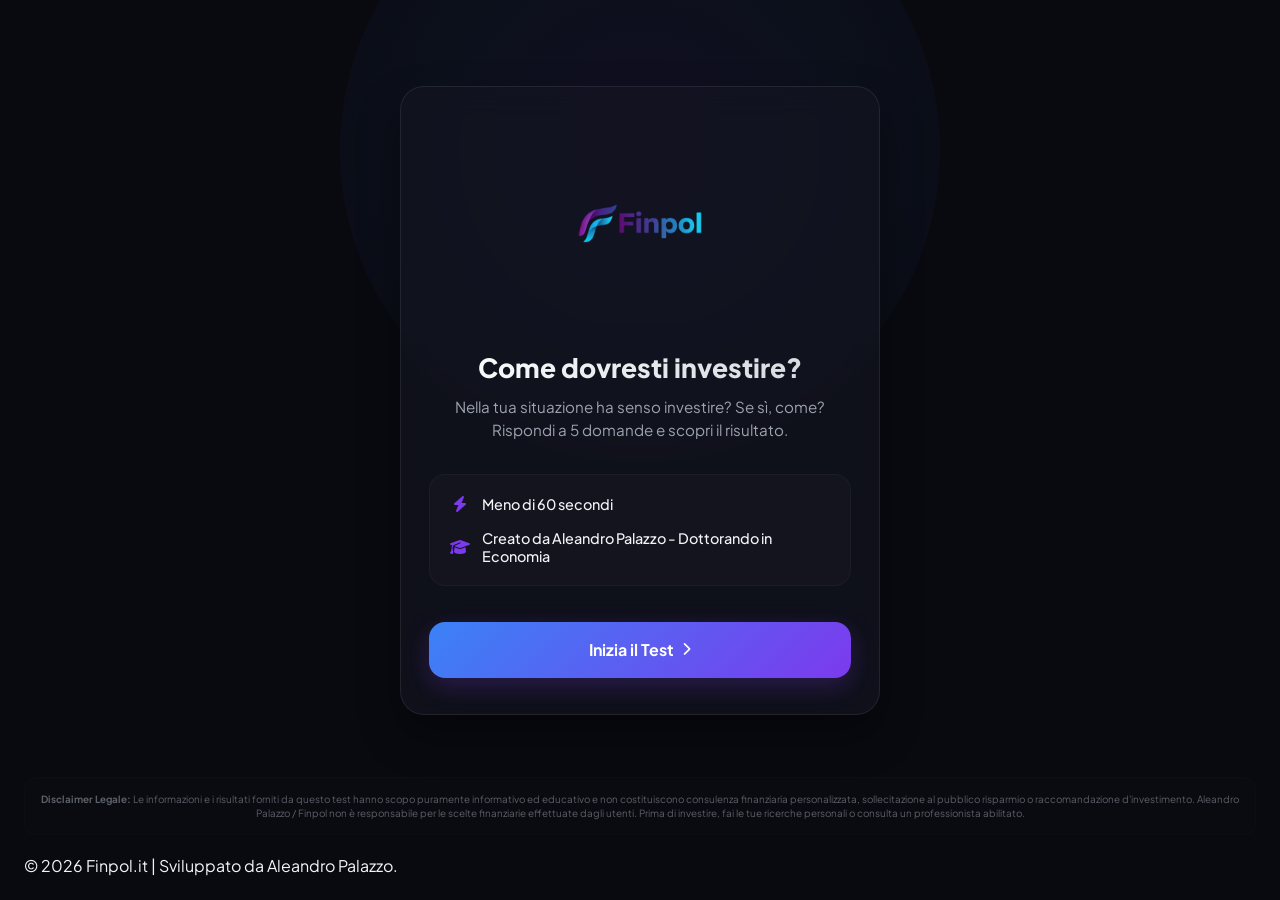
==== quiz/index.html @ c3ac3618 "Add files via upload" ====
<!DOCTYPE html>
<html lang="it">

<head>
    <meta charset="UTF-8">
    <meta name="viewport" content="width=device-width, initial-scale=1.0, maximum-scale=1.0, user-scalable=no">
    <title>Finpol | Come dovresti investire? </title>
    <meta name="description"
        content="Nella tua situazione ha senso investire? Se sì, come? Rispondi a 4 domande e scopri il risultato.">

    <!-- Google Fonts: Plus Jakarta Sans for ultra-modern look -->
    <link rel="preconnect" href="https://fonts.googleapis.com">
    <link rel="preconnect" href="https://fonts.gstatic.com" crossorigin>
    <link href="https://fonts.googleapis.com/css2?family=Plus+Jakarta+Sans:wght@400;500;600;700;800&display=swap"
        rel="stylesheet">

    <!-- FontAwesome for icons -->
    <link rel="stylesheet" href="https://cdnjs.cloudflare.com/ajax/libs/font-awesome/6.4.0/css/all.min.css">

    <link rel="stylesheet" href="style.css">
</head>

<body>
    <div class="glow-bg"></div>

    <main class="app-container">
        <!-- Progress Bar (Hidden on Start and Result) -->
        <div class="progress-container" id="progressContainer" style="display: none;">
            <div class="progress-bar" id="progressBar" style="width: 0%;"></div>
            <div class="progress-text" id="progressText">Domanda 1 di 4</div>
        </div>

        <!-- 1. WELCOME SCREEN -->
        <section class="card active" id="welcomeScreen">
            <div class="logo-container">
                <a href="../sito/index.html">
                    <img src="../logo/logo_con_scritta_render.png" alt="Finpol" height="200"
                        style="max-width: 100%; height: auto; max-height: 200px; cursor: pointer;">
                </a>
            </div>
            <h1 class="title">Come dovresti investire?</h1>
            <p class="subtitle">Nella tua situazione ha senso investire? Se sì, come? Rispondi a 5 domande e scopri il
                risultato.</p>

            <div class="features-list">
                <div class="feature-item">
                    <i class="fa-solid fa-bolt feature-icon"></i>
                    <span> Meno di 60 secondi </span>
                </div>
                <div class="feature-item">
                    <i class="fa-solid fa-graduation-cap feature-icon"></i>
                    <span>Creato da Aleandro Palazzo - Dottorando in Economia</span>
                </div>
            </div>

            <button class="btn btn-primary btn-pulse" id="btnStart" onclick="startQuiz()">
                Inizia il Test <i class="fa-solid fa-chevron-right icon-right"></i>
            </button>
        </section>

        <!-- 2. QUIZ CONTAINER (DYNAMIC CONTENT) -->
        <section class="card" id="quizScreen" style="display: none;">
            <h2 class="question-title" id="questionTitle">Testo della domanda?</h2>
            <div class="options-container" id="optionsContainer">
                <!-- Options will be injected by JavaScript -->
            </div>
        </section>

        <!-- 3. EMAIL LEAD CAPTURE SCREEN -->
        <section class="card" id="emailScreen" style="display: none;">
            <div class="icon-header">
                <i class="fa-solid fa-envelope-open-text header-large-icon"></i>
            </div>
            <h2 class="title">Hai finito!</h2>
            <p class="subtitle">Inserisci la tua email per sbloccare il tuo verdetto e ricevere il risultato.</p>

            <form id="emailForm" onsubmit="submitEmail(event)">
                <div class="input-group">
                    <i class="fa-solid fa-envelope input-icon"></i>
                    <input type="email" id="userEmail" placeholder="La tua email" required>
                </div>
                <div class="error-message" id="emailError" style="display: none;"></div>
                <div class="privacy-consent">
                    <input type="checkbox" id="consentCheckbox" required>
                    <label for="consentCheckbox">
                        Acconsento a ricevere la newsletter di Finpol e comunicazioni di marketing. Ho letto e accetto
                        la <a href="https://finpol.substack.com/about" target="_blank">Privacy Policy</a>.
                    </label>
                </div>
                <button type="submit" class="btn btn-primary" id="btnSubmitEmail">
                    Sblocca Risultato
                </button>
            </form>
            <p class="privacy-note"><i class="fa-solid fa-shield-halved"></i> Rispettiamo la tua privacy. Niente spam.
                Puoi disiscriverti in 1 click.</p>
        </section>

        <!-- 4. RESULT SCREEN -->
        <section class="card" id="resultScreen" style="display: none;">
            <!-- Result content will be injected by JavaScript -->
        </section>
    </main>

    <footer class="app-footer">
        <p class="disclaimer-text"><strong>Disclaimer Legale:</strong> Le informazioni e i risultati forniti da questo
            test hanno scopo puramente informativo ed educativo e non costituiscono consulenza finanziaria
            personalizzata, sollecitazione al pubblico risparmio o raccomandazione d'investimento. Aleandro Palazzo /
            Finpol non è responsabile per le scelte finanziarie effettuate dagli utenti. Prima di investire, fai le tue
            ricerche personali o consulta un professionista abilitato.</p>
        <p>&copy; 2026 Finpol.it | Sviluppato da Aleandro Palazzo.</p>
    </footer>

    <script src="app.js"></script>
</body>

</html>
---- quiz/style.css ----
/* ==========================================================================
   Finpol CSS Design System - Premium Dark Mode / Glassmorphism
   ========================================================================== */

:root {
    /* Color Palette */
    --bg-dark: #090a10;
    --card-bg: rgba(20, 22, 34, 0.6);
    --border-light: rgba(255, 255, 255, 0.08);
    --text-primary: #f3f4f6;
    --text-secondary: #9ca3af;
    
    /* Accent Colors */
    --accent-brand: #7c3aed;              /* Violet/Viola */
    --accent-brand-glow: rgba(124, 58, 237, 0.15);
    --accent-green: #10b981;              /* Verde (Semaforo Verde) */
    --accent-green-glow: rgba(16, 185, 129, 0.15);
    --accent-yellow: #f59e0b;
    --accent-yellow-glow: rgba(245, 158, 11, 0.15);
    --accent-red: #ef4444;
    --accent-red-glow: rgba(239, 68, 68, 0.15);
    --accent-blue: #3b82f6;
    --accent-blue-glow: rgba(59, 130, 246, 0.15);
    
    /* Animations */
    --transition-smooth: all 0.35s cubic-bezier(0.4, 0, 0.2, 1);
}

/* Reset and Base Styles */
* {
    margin: 0;
    padding: 0;
    box-sizing: border-box;
    -webkit-tap-highlight-color: transparent;
}

body {
    font-family: 'Plus Jakarta Sans', -apple-system, BlinkMacSystemFont, "Segoe UI", Roboto, Helvetica, Arial, sans-serif;
    background-color: var(--bg-dark);
    color: var(--text-primary);
    min-height: 100vh;
    display: flex;
    flex-direction: column;
    justify-content: space-between;
    align-items: center;
    overflow-x: hidden;
    position: relative;
    padding: 1.5rem;
}

/* Glowing Radial Background Blobs */
.glow-bg {
    position: absolute;
    width: 600px;
    height: 600px;
    top: -150px;
    left: 50%;
    transform: translateX(-50%);
    background: radial-gradient(circle, rgba(124, 58, 237, 0.08) 0%, rgba(59, 130, 246, 0.05) 50%, rgba(9, 10, 16, 0) 100%);
    z-index: 0;
    pointer-events: none;
    border-radius: 50%;
}

/* App Container Layout */
.app-container {
    width: 100%;
    max-width: 480px;
    margin: auto;
    z-index: 10;
    display: flex;
    flex-direction: column;
    gap: 1.5rem;
}

/* Header & Progress Bar */
.progress-container {
    width: 100%;
    background: rgba(255, 255, 255, 0.03);
    border: 1px solid var(--border-light);
    border-radius: 12px;
    padding: 0.75rem 1rem;
    display: flex;
    flex-direction: column;
    gap: 0.5rem;
    backdrop-filter: blur(10px);
    box-shadow: 0 4px 12px rgba(0, 0, 0, 0.2);
}

.progress-bar {
    height: 6px;
    background: linear-gradient(90deg, var(--accent-blue) 0%, var(--accent-brand) 100%);
    border-radius: 10px;
    transition: width 0.4s ease-out;
    box-shadow: 0 0 10px rgba(124, 58, 237, 0.3);
}

.progress-text {
    font-size: 0.75rem;
    font-weight: 600;
    color: var(--text-secondary);
    text-transform: uppercase;
    letter-spacing: 0.05em;
    display: flex;
    justify-content: space-between;
}

/* Premium Card - Glassmorphism style */
.card {
    background: var(--card-bg);
    border: 1px solid var(--border-light);
    border-radius: 24px;
    padding: 2.25rem 1.75rem;
    backdrop-filter: blur(16px);
    box-shadow: 0 20px 40px rgba(0, 0, 0, 0.4);
    transition: var(--transition-smooth);
    opacity: 0;
    transform: translateY(15px);
    display: none;
}

.card.active {
    display: flex;
    flex-direction: column;
    opacity: 1;
    transform: translateY(0);
}

/* Logo styling */
.logo-container {
    display: flex;
    justify-content: center;
    margin-bottom: 1.5rem;
}

.logo-text {
    font-size: 2rem;
    font-weight: 800;
    letter-spacing: 0.1em;
    color: var(--text-primary);
}

.logo-text .accent-text {
    color: var(--accent-brand);
    text-shadow: 0 0 15px rgba(124, 58, 237, 0.4);
}

/* Welcome Screen typography & UI elements */
.title {
    font-size: 1.65rem;
    font-weight: 800;
    line-height: 1.25;
    text-align: center;
    margin-bottom: 0.75rem;
    background: linear-gradient(135deg, #ffffff 0%, #d1d5db 100%);
    -webkit-background-clip: text;
    -webkit-text-fill-color: transparent;
}

.subtitle {
    font-size: 0.95rem;
    font-weight: 400;
    line-height: 1.5;
    color: var(--text-secondary);
    text-align: center;
    margin-bottom: 2rem;
}

.features-list {
    display: flex;
    flex-direction: column;
    gap: 1rem;
    margin-bottom: 2.25rem;
    background: rgba(255, 255, 255, 0.02);
    border-radius: 16px;
    padding: 1.25rem;
    border: 1px solid rgba(255, 255, 255, 0.03);
}

.feature-item {
    display: flex;
    align-items: center;
    gap: 0.75rem;
    font-size: 0.9rem;
    font-weight: 500;
    color: var(--text-primary);
}

.feature-icon {
    color: var(--accent-brand);
    font-size: 1rem;
    width: 20px;
    text-align: center;
}

/* Buttons */
.btn {
    width: 100%;
    padding: 1.1rem;
    border-radius: 16px;
    border: none;
    font-family: inherit;
    font-size: 1rem;
    font-weight: 700;
    cursor: pointer;
    display: flex;
    justify-content: center;
    align-items: center;
    gap: 0.5rem;
    transition: var(--transition-smooth);
}

.btn-primary {
    background: linear-gradient(135deg, var(--accent-blue) 0%, var(--accent-brand) 100%);
    color: #ffffff;
    box-shadow: 0 8px 24px rgba(124, 58, 237, 0.25);
}

.btn-primary:hover {
    transform: translateY(-2px);
    box-shadow: 0 12px 28px rgba(124, 58, 237, 0.4);
    background: linear-gradient(135deg, #60a5fa 0%, #a78bfa 100%);
}

.btn-primary:active {
    transform: translateY(0);
}

.btn-pulse {
    animation: buttonPulse 2s infinite;
}

@keyframes buttonPulse {
    0% {
        box-shadow: 0 0 0 0 rgba(124, 58, 237, 0.5);
    }
    70% {
        box-shadow: 0 0 0 12px rgba(124, 58, 237, 0);
    }
    100% {
        box-shadow: 0 0 0 0 rgba(124, 58, 237, 0);
    }
}

.icon-right {
    font-size: 0.85rem;
    transition: transform 0.25s ease;
}

.btn:hover .icon-right {
    transform: translateX(4px);
}

/* Question Section & Option Cards */
.question-title {
    font-size: 1.35rem;
    font-weight: 700;
    line-height: 1.35;
    text-align: center;
    margin-bottom: 2rem;
}

.options-container {
    display: flex;
    flex-direction: column;
    gap: 0.85rem;
}

.option-card {
    background: rgba(255, 255, 255, 0.02);
    border: 1px solid var(--border-light);
    border-radius: 16px;
    padding: 1.15rem 1.35rem;
    cursor: pointer;
    display: flex;
    align-items: center;
    gap: 1rem;
    transition: var(--transition-smooth);
    text-align: left;
}

.option-card:hover {
    background: rgba(255, 255, 255, 0.05);
    border-color: rgba(255, 255, 255, 0.15);
    transform: translateX(4px);
}

.option-card.selected {
    background: var(--accent-brand-glow);
    border-color: var(--accent-brand);
    box-shadow: 0 0 15px rgba(16, 185, 129, 0.1);
}

.option-badge {
    width: 28px;
    height: 28px;
    border-radius: 50%;
    background: rgba(255, 255, 255, 0.05);
    border: 1px solid var(--border-light);
    display: flex;
    justify-content: center;
    align-items: center;
    font-size: 0.8rem;
    font-weight: 700;
    color: var(--text-secondary);
    flex-shrink: 0;
    transition: var(--transition-smooth);
}

.option-card:hover .option-badge {
    color: var(--text-primary);
    border-color: var(--text-secondary);
}

.option-card.selected .option-badge {
    background: var(--accent-brand);
    color: #ffffff;
    border-color: var(--accent-brand);
}

.option-text {
    font-size: 0.95rem;
    font-weight: 500;
    line-height: 1.4;
    color: var(--text-primary);
}

/* Lead Capture Screen */
.icon-header {
    display: flex;
    justify-content: center;
    margin-bottom: 1.5rem;
}

.header-large-icon {
    font-size: 3rem;
    color: var(--accent-brand);
    filter: drop-shadow(0 0 15px rgba(124, 58, 237, 0.3));
}

#emailForm {
    display: flex;
    flex-direction: column;
    gap: 1rem;
    width: 100%;
}

.input-group {
    position: relative;
    width: 100%;
}

.input-icon {
    position: absolute;
    left: 1.25rem;
    top: 50%;
    transform: translateY(-50%);
    color: var(--text-secondary);
    font-size: 1.1rem;
}

.input-group input {
    width: 100%;
    padding: 1.1rem 1.1rem 1.1rem 3rem;
    border-radius: 16px;
    border: 1px solid var(--border-light);
    background: rgba(0, 0, 0, 0.2);
    color: var(--text-primary);
    font-family: inherit;
    font-size: 1rem;
    outline: none;
    transition: var(--transition-smooth);
}

.input-group input:focus {
    border-color: var(--accent-brand);
    background: rgba(0, 0, 0, 0.4);
    box-shadow: 0 0 15px rgba(124, 58, 237, 0.15);
}

.privacy-note {
    font-size: 0.75rem;
    color: var(--text-secondary);
    text-align: center;
    margin-top: 1.25rem;
    display: flex;
    justify-content: center;
    align-items: center;
    gap: 0.35rem;
}

.privacy-consent {
    display: flex;
    align-items: flex-start;
    gap: 0.75rem;
    margin-top: 0.5rem;
    margin-bottom: 0.5rem;
    text-align: left;
}

.privacy-consent input[type="checkbox"] {
    margin-top: 0.25rem;
    accent-color: var(--accent-brand);
    cursor: pointer;
    width: 16px;
    height: 16px;
    flex-shrink: 0;
}

.privacy-consent label {
    font-size: 0.75rem;
    color: var(--text-secondary);
    line-height: 1.4;
    cursor: pointer;
}

    z-index: 10;
}

.app-footer p {
    font-size: 0.75rem;
    color: rgba(255, 255, 255, 0.25);
    letter-spacing: 0.02em;
}

/* Responsive Scaling for smaller phones */
@media (max-width: 380px) {
    body {
        padding: 1rem;
    }
    
    .card {
        padding: 1.75rem 1.25rem;
    }
    
    .title {
        font-size: 1.4rem;
    }
    
    .option-text {
        font-size: 0.85rem;
    }
    
    .btn {
        padding: 0.95rem;
    }
}

.disclaimer-text {
    font-size: 0.62rem;
    color: var(--text-secondary);
    line-height: 1.45;
    margin-bottom: 1.25rem;
    text-align: center;
    opacity: 0.55;
    background: rgba(255, 255, 255, 0.01);
    border: 1px solid rgba(255, 255, 255, 0.02);
    border-radius: 12px;
    padding: 0.85rem 1rem;
}

.error-message {
    color: var(--accent-red);
    font-size: 0.75rem;
    font-weight: 600;
    border: 1px solid var(--border-light);
    border-radius: 16px;
    padding: 1.15rem 1.35rem;
    cursor: pointer;
    display: flex;
    align-items: center;
    gap: 1rem;
    transition: var(--transition-smooth);
    text-align: left;
}

.option-card:hover {
    background: rgba(255, 255, 255, 0.05);
    border-color: rgba(255, 255, 255, 0.15);
    transform: translateX(4px);
}

.option-card.selected {
    background: var(--accent-brand-glow);
    border-color: var(--accent-brand);
    box-shadow: 0 0 15px rgba(16, 185, 129, 0.1);
}

.option-badge {
    width: 28px;
    height: 28px;
    border-radius: 50%;
    background: rgba(255, 255, 255, 0.05);
    border: 1px solid var(--border-light);
    display: flex;
    justify-content: center;
    align-items: center;
    font-size: 0.8rem;
    font-weight: 700;
    color: var(--text-secondary);
    flex-shrink: 0;
    transition: var(--transition-smooth);
}

.option-card:hover .option-badge {
    color: var(--text-primary);
    border-color: var(--text-secondary);
}

.option-card.selected .option-badge {
    background: var(--accent-brand);
    color: #ffffff;
    border-color: var(--accent-brand);
}

.option-text {
    font-size: 0.95rem;
    font-weight: 500;
    line-height: 1.4;
    color: var(--text-primary);
}

/* Lead Capture Screen */
.icon-header {
    display: flex;
    justify-content: center;
    margin-bottom: 1.5rem;
}

.header-large-icon {
    font-size: 3rem;
    color: var(--accent-brand);
    filter: drop-shadow(0 0 15px rgba(124, 58, 237, 0.3));
}

#emailForm {
    display: flex;
    flex-direction: column;
    gap: 1rem;
    width: 100%;
}

.input-group {
    position: relative;
    width: 100%;
}

.input-icon {
    position: absolute;
    left: 1.25rem;
    top: 50%;
    transform: translateY(-50%);
    color: var(--text-secondary);
    font-size: 1.1rem;
}

.input-group input {
    width: 100%;
    padding: 1.1rem 1.1rem 1.1rem 3rem;
    border-radius: 16px;
    border: 1px solid var(--border-light);
    background: rgba(0, 0, 0, 0.2);
    color: var(--text-primary);
    font-family: inherit;
    font-size: 1rem;
    outline: none;
    transition: var(--transition-smooth);
}

.input-group input:focus {
    border-color: var(--accent-brand);
    background: rgba(0, 0, 0, 0.4);
    box-shadow: 0 0 15px rgba(124, 58, 237, 0.15);
}

.privacy-note {
    font-size: 0.75rem;
    color: var(--text-secondary);
    text-align: center;
    margin-top: 1.25rem;
    display: flex;
    justify-content: center;
    align-items: center;
    gap: 0.35rem;
}

.privacy-consent {
    display: flex;
    align-items: flex-start;
    gap: 0.75rem;
    margin-top: 0.5rem;
    margin-bottom: 0.5rem;
    text-align: left;
}

.privacy-consent input[type="checkbox"] {
    margin-top: 0.25rem;
    accent-color: var(--accent-brand);
    cursor: pointer;
    width: 16px;
    height: 16px;
    flex-shrink: 0;
}

.privacy-consent label {
    font-size: 0.75rem;
    color: var(--text-secondary);
    line-height: 1.4;
    cursor: pointer;
}

    z-index: 10;
}

.app-footer p {
    font-size: 0.75rem;
    color: rgba(255, 255, 255, 0.25);
    letter-spacing: 0.02em;
}

/* Responsive Scaling for smaller phones */
@media (max-width: 380px) {
    body {
        padding: 1rem;
    }
    
    .card {
        padding: 1.75rem 1.25rem;
    }
    
    .title {
        font-size: 1.4rem;
    }
    
    .option-text {
        font-size: 0.85rem;
    }
    
    .btn {
        padding: 0.95rem;
    }
}

.disclaimer-text {
    font-size: 0.62rem;
    color: var(--text-secondary);
    line-height: 1.45;
    margin-bottom: 1.25rem;
    text-align: center;
    opacity: 0.55;
    background: rgba(255, 255, 255, 0.01);
    border: 1px solid rgba(255, 255, 255, 0.02);
    border-radius: 12px;
    padding: 0.85rem 1rem;
}

.error-message {
    color: var(--accent-red);
    font-size: 0.75rem;
    font-weight: 600;
    margin-top: 0.45rem;
    text-align: left;
    display: none;
    align-items: center;
    gap: 0.35rem;
    padding-left: 0.5rem;
}

/* Result Screens */
.result-header {
    display: flex;
    flex-direction: column;
    align-items: center;
    margin-bottom: 2rem;
    gap: 1rem;
}

.result-badge {
    padding: 0.5rem 1.25rem;
    border-radius: 100px;
    font-size: 0.75rem;
    font-weight: 800;
    text-transform: uppercase;
    letter-spacing: 0.1em;
    display: flex;
    align-items: center;
    gap: 0.5rem;
}

/* Result Profile specific colors */
.result-rosso .result-badge {
    background: var(--accent-red-glow);
    color: var(--accent-red);
    border: 1px solid rgba(239, 68, 68, 0.25);
}
.result-rosso .result-icon-box {
    background: var(--accent-red-glow);
    color: var(--accent-red);
    box-shadow: 0 0 25px rgba(239, 68, 68, 0.2);
}

.result-giallo .result-badge {
    background: var(--accent-yellow-glow);
    color: var(--accent-yellow);
    border: 1px solid rgba(245, 158, 11, 0.25);
}
.result-giallo .result-icon-box {
    background: var(--accent-yellow-glow);
    color: var(--accent-yellow);
    box-shadow: 0 0 25px rgba(245, 158, 11, 0.2);
}

.result-verde .result-badge {
    background: var(--accent-green-glow);
    color: var(--accent-green);
    border: 1px solid rgba(16, 185, 129, 0.25);
}
.result-verde .result-icon-box {
    background: var(--accent-green-glow);
    color: var(--accent-green);
    box-shadow: 0 0 25px rgba(16, 185, 129, 0.2);
}

.result-blu .result-badge {
    background: var(--accent-blue-glow);
    color: var(--accent-blue);
    border: 1px solid rgba(59, 130, 246, 0.25);
}
.result-blu .result-icon-box {
    background: var(--accent-blue-glow);
    color: var(--accent-blue);
    box-shadow: 0 0 25px rgba(59, 130, 246, 0.2);
}

.result-icon-box {
    width: 72px;
    height: 72px;
    border-radius: 20px;
    display: flex;
    justify-content: center;
    align-items: center;
    font-size: 2.25rem;
}

.result-strategy-card {
    background: rgba(255, 255, 255, 0.02);
    border: 1px solid var(--border-light);
    border-radius: 16px;
    padding: 1.5rem;
    margin-bottom: 2rem;
}

.result-strategy-card h3 {
    font-size: 1.05rem;
    font-weight: 700;
    margin-bottom: 0.75rem;
    color: var(--text-primary);
    display: flex;
    align-items: center;
    gap: 0.5rem;
}

.result-strategy-card p {
    font-size: 0.9rem;
    line-height: 1.55;
    color: var(--text-secondary);
}

.result-strategy-card ul {
    margin-top: 0.75rem;
    padding-left: 1.25rem;
    font-size: 0.9rem;
    color: var(--text-secondary);
    display: flex;
    flex-direction: column;
    gap: 0.35rem;
}
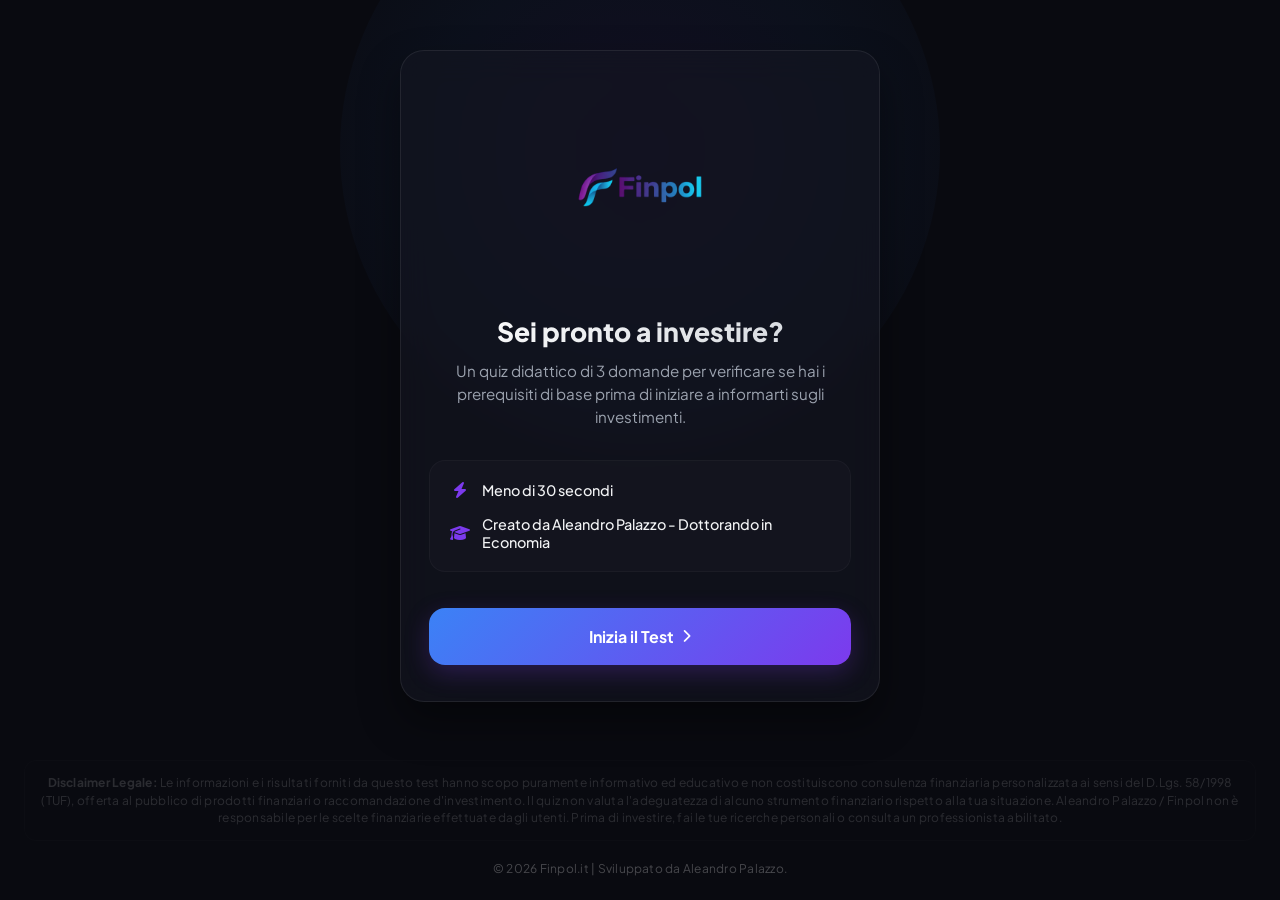
==== commit e7da2ed3: "Add files via upload" ====
--- a/quiz/index.html
+++ b/quiz/index.html
@@ -4,9 +4,10 @@
 <head>
     <meta charset="UTF-8">
     <meta name="viewport" content="width=device-width, initial-scale=1.0, maximum-scale=1.0, user-scalable=no">
-    <title>Finpol | Come dovresti investire? </title>
+    <link rel="icon" type="image/png" href="../logo/logo_render.png">
+    <title>Finpol Quiz - Sei pronto a investire?</title>
     <meta name="description"
-        content="Nella tua situazione ha senso investire? Se sì, come? Rispondi a 4 domande e scopri il risultato.">
+        content="Un quiz didattico di 3 domande sui prerequisiti della finanza personale: debiti, fondo emergenza e capacità di risparmio.">
 
     <!-- Google Fonts: Plus Jakarta Sans for ultra-modern look -->
     <link rel="preconnect" href="https://fonts.googleapis.com">
@@ -17,7 +18,7 @@
     <!-- FontAwesome for icons -->
     <link rel="stylesheet" href="https://cdnjs.cloudflare.com/ajax/libs/font-awesome/6.4.0/css/all.min.css">
 
-    <link rel="stylesheet" href="style.css">
+    <link rel="stylesheet" href="style.css?v=2">
 </head>
 
 <body>
@@ -27,25 +28,25 @@
         <!-- Progress Bar (Hidden on Start and Result) -->
         <div class="progress-container" id="progressContainer" style="display: none;">
             <div class="progress-bar" id="progressBar" style="width: 0%;"></div>
-            <div class="progress-text" id="progressText">Domanda 1 di 4</div>
+            <div class="progress-text" id="progressText">Domanda 1 di 3</div>
         </div>
 
         <!-- 1. WELCOME SCREEN -->
         <section class="card active" id="welcomeScreen">
             <div class="logo-container">
-                <a href="../sito/index.html">
+                <a href="../index.html">
                     <img src="../logo/logo_con_scritta_render.png" alt="Finpol" height="200"
                         style="max-width: 100%; height: auto; max-height: 200px; cursor: pointer;">
                 </a>
             </div>
-            <h1 class="title">Come dovresti investire?</h1>
-            <p class="subtitle">Nella tua situazione ha senso investire? Se sì, come? Rispondi a 5 domande e scopri il
-                risultato.</p>
+            <h1 class="title">Sei pronto a investire?</h1>
+            <p class="subtitle">Un quiz didattico di 3 domande per verificare se hai i prerequisiti di base prima di
+                iniziare a informarti sugli investimenti.</p>
 
             <div class="features-list">
                 <div class="feature-item">
                     <i class="fa-solid fa-bolt feature-icon"></i>
-                    <span> Meno di 60 secondi </span>
+                    <span> Meno di 30 secondi </span>
                 </div>
                 <div class="feature-item">
                     <i class="fa-solid fa-graduation-cap feature-icon"></i>
@@ -72,7 +73,8 @@
                 <i class="fa-solid fa-envelope-open-text header-large-icon"></i>
             </div>
             <h2 class="title">Hai finito!</h2>
-            <p class="subtitle">Inserisci la tua email per sbloccare il tuo verdetto e ricevere il risultato.</p>
+            <p class="subtitle">Vuoi ricevere anche la newsletter di Finpol con nuovi contenuti didattici? È
+                facoltativo: puoi vedere il risultato in ogni caso.</p>
 
             <form id="emailForm" onsubmit="submitEmail(event)">
                 <div class="input-group">
@@ -83,16 +85,19 @@
                 <div class="privacy-consent">
                     <input type="checkbox" id="consentCheckbox" required>
                     <label for="consentCheckbox">
-                        Acconsento a ricevere la newsletter di Finpol e comunicazioni di marketing. Ho letto e accetto
-                        la <a href="https://finpol.substack.com/about" target="_blank">Privacy Policy</a>.
+                        Acconsento a ricevere la newsletter di Finpol e comunicazioni sui suoi prodotti. Ho letto
+                        l'<a href="../privacy.html" target="_blank">Informativa privacy</a>.
                     </label>
                 </div>
                 <button type="submit" class="btn btn-primary" id="btnSubmitEmail">
-                    Sblocca Risultato
+                    Iscrivimi e vedi il risultato
                 </button>
             </form>
-            <p class="privacy-note"><i class="fa-solid fa-shield-halved"></i> Rispettiamo la tua privacy. Niente spam.
-                Puoi disiscriverti in 1 click.</p>
+            <button type="button" class="btn btn-skip" id="btnSkipEmail" onclick="skipEmail()">
+                Vedi il risultato senza iscriverti
+            </button>
+            <p class="privacy-note"><i class="fa-solid fa-shield-halved"></i> Le tue risposte al quiz non vengono
+                salvate né associate alla tua email. Niente spam, puoi disiscriverti in 1 click.</p>
         </section>
 
         <!-- 4. RESULT SCREEN -->
@@ -104,9 +109,10 @@
     <footer class="app-footer">
         <p class="disclaimer-text"><strong>Disclaimer Legale:</strong> Le informazioni e i risultati forniti da questo
             test hanno scopo puramente informativo ed educativo e non costituiscono consulenza finanziaria
-            personalizzata, sollecitazione al pubblico risparmio o raccomandazione d'investimento. Aleandro Palazzo /
-            Finpol non è responsabile per le scelte finanziarie effettuate dagli utenti. Prima di investire, fai le tue
-            ricerche personali o consulta un professionista abilitato.</p>
+            personalizzata ai sensi del D.Lgs. 58/1998 (TUF), offerta al pubblico di prodotti finanziari o
+            raccomandazione d'investimento. Il quiz non valuta l'adeguatezza di alcuno strumento finanziario rispetto
+            alla tua situazione. Aleandro Palazzo / Finpol non è responsabile per le scelte finanziarie effettuate dagli
+            utenti. Prima di investire, fai le tue ricerche personali o consulta un professionista abilitato.</p>
         <p>&copy; 2026 Finpol.it | Sviluppato da Aleandro Palazzo.</p>
     </footer>
 
--- a/quiz/style.css
+++ b/quiz/style.css
@@ -407,22 +407,6 @@
     flex-shrink: 0;
 }
 
-.privacy-consent label {
-    font-size: 0.75rem;
-    color: var(--text-secondary);
-    line-height: 1.4;
-    cursor: pointer;
-}
-
-    z-index: 10;
-}
-
-.app-footer p {
-    font-size: 0.75rem;
-    color: rgba(255, 255, 255, 0.25);
-    letter-spacing: 0.02em;
-}
-
 /* Responsive Scaling for smaller phones */
 @media (max-width: 380px) {
     body {
@@ -608,7 +592,10 @@
     line-height: 1.4;
     cursor: pointer;
 }
-
+.app-footer {
+    text-align: center;
+    margin-top: 2rem;
+    position: relative;
     z-index: 10;
 }
 
@@ -775,3 +762,17 @@
     flex-direction: column;
     gap: 0.35rem;
 }
+
+/* Skip newsletter (risultato accessibile senza consenso marketing) */
+.btn-skip {
+    margin-top: 0.75rem;
+    background: transparent;
+    color: var(--text-secondary);
+    border: 1px solid var(--border-light);
+    font-weight: 600;
+}
+
+.btn-skip:hover {
+    color: var(--text-primary);
+    border-color: rgba(255, 255, 255, 0.2);
+}
